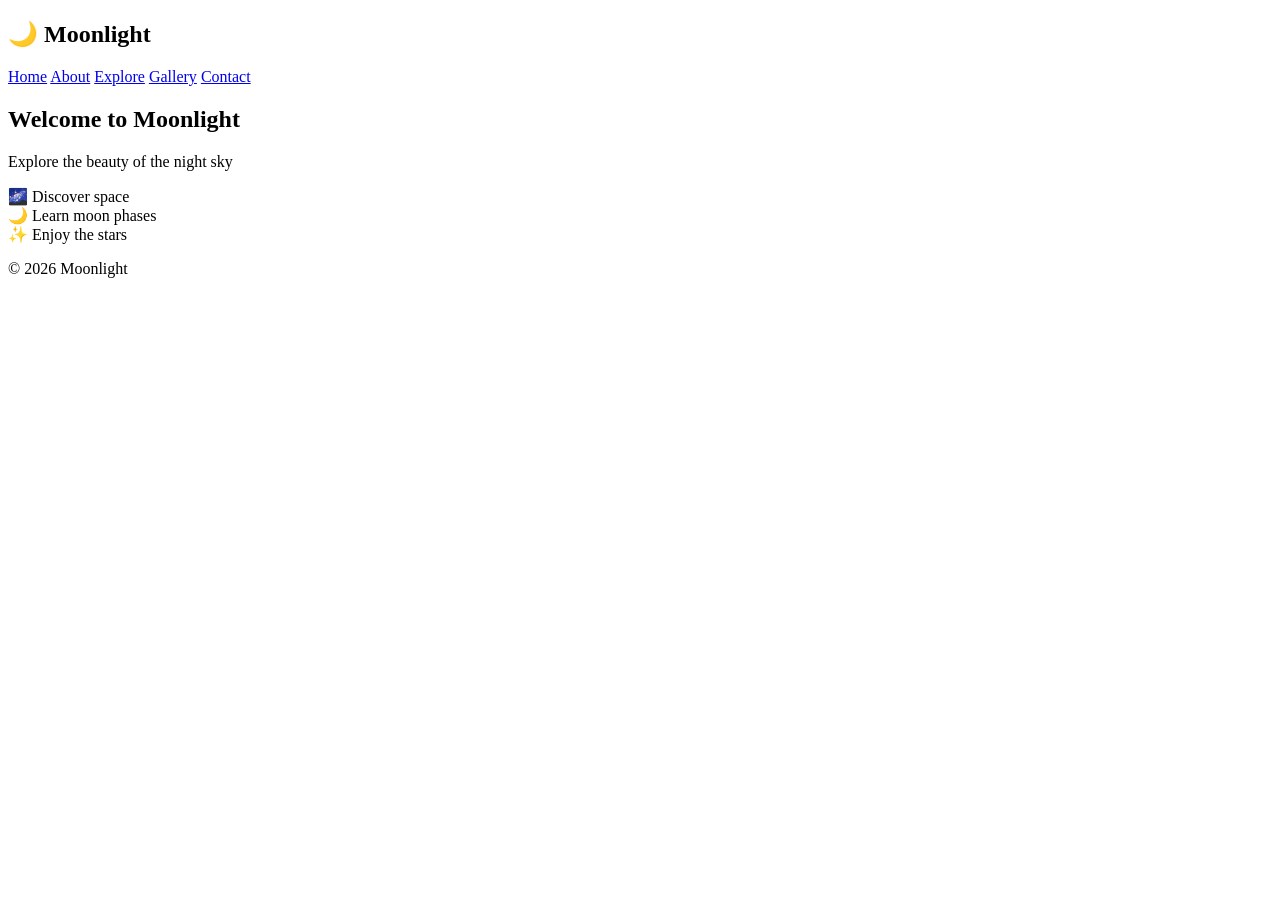
==== index.html @ 58a723bb "Update index.html" ====
<!DOCTYPE html>
<html lang="en">
<head>
  <meta charset="UTF-8">
  <meta name="viewport" content="width=device-width, initial-scale=1.0">
  <title>Moonlight Home</title>
  <link rel="stylesheet" href="css/styles.css">
</head>

<body>
<div class="stars"></div>

<nav>
  <h2>🌙 Moonlight</h2>
  <div>
    <a href="index.html">Home</a>
    <a href="about.html">About</a>
    <a href="explore.html">Explore</a>
    <a href="gallery.html">Gallery</a>
    <a href="contact.html">Contact</a>
  </div>
</nav>

<section class="hero">
  <h1>Welcome to Moonlight</h1>
  <p>Explore the beauty of the night sky</p>
  <div class="moon"></div>
</section>

<section class="card-section">
  <div class="card">🌌 Discover space</div>
  <div class="card">🌙 Learn moon phases</div>
  <div class="card">✨ Enjoy the stars</div>
</section>

<footer>
  <p>© 2026 Moonlight</p>
</footer>

</body>
</html>
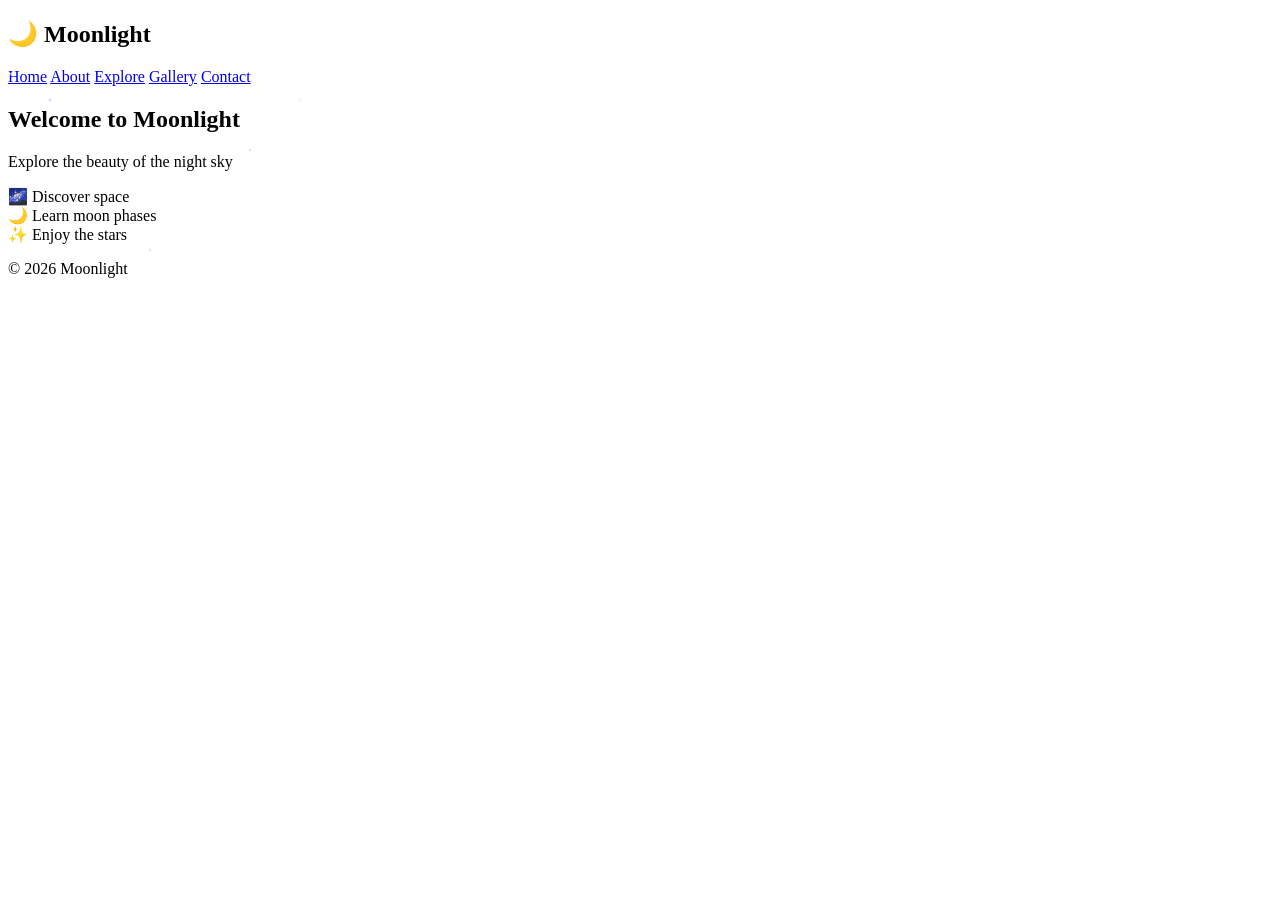
==== commit b7339e35: "Fix stylesheet link in index.html" ====
--- a/index.html
+++ b/index.html
@@ -4,11 +4,15 @@
   <meta charset="UTF-8">
   <meta name="viewport" content="width=device-width, initial-scale=1.0">
   <title>Moonlight Home</title>
-  <link rel="stylesheet" href="css/styles.css">
+
+  <!-- LINK TO CSS (IMPORTANT) -->
+ <link rel="stylesheet" href="style.css">
 </head>
 
 <body>
+
 <div class="stars"></div>
+<div class="shooting-star"></div>
 
 <nav>
   <h2>🌙 Moonlight</h2>
--- a/style.css
+++ b/style.css
@@ -0,0 +1,81 @@
+.stars, .stars::before, .stars::after {
+  content: "";
+  position: fixed;
+  top: 0;
+  left: 0;
+  width: 200%;
+  height: 200%;
+  background-repeat: repeat;
+  z-index: -1;
+}
+
+/* SMALL STARS */
+.stars {
+  background-image: radial-gradient(2px 2px at 20px 30px, white, transparent),
+                    radial-gradient(1px 1px at 100px 150px, white, transparent),
+                    radial-gradient(1.5px 1.5px at 200px 80px, white, transparent),
+                    radial-gradient(1px 1px at 300px 200px, white, transparent),
+                    radial-gradient(2px 2px at 400px 120px, white, transparent);
+  animation: moveStars 100s linear infinite;
+}
+
+/* MEDIUM STARS */
+.stars::before {
+  background-image: radial-gradient(2px 2px at 50px 100px, #aaaaff, transparent),
+                    radial-gradient(2px 2px at 150px 250px, #ccccff, transparent),
+                    radial-gradient(1.5px 1.5px at 250px 150px, #9999ff, transparent);
+  animation: moveStars 160s linear infinite;
+  opacity: 0.7;
+}
+
+/* BIG GLOW STARS */
+.stars::after {
+  background-image: radial-gradient(3px 3px at 100px 200px, white, transparent),
+                    radial-gradient(2.5px 2.5px at 300px 100px, #ddddff, transparent);
+  animation: moveStars 220s linear infinite;
+  opacity: 0.5;
+}
+
+/* MOVEMENT */
+@keyframes moveStars {
+  from {
+    transform: translateY(0);
+  }
+  to {
+    transform: translateY(-1000px);
+  }
+}
+@keyframes twinkle {
+  0%, 100% { opacity: 0.8; }
+  50% { opacity: 0.3; }
+}
+
+.stars, .stars::before, .stars::after {
+  animation:
+    moveStars linear infinite,
+    twinkle 5s ease-in-out infinite;
+}.shooting-star {
+  position: fixed;
+  top: 50px;
+  left: -100px;
+  width: 120px;
+  height: 2px;
+  background: linear-gradient(white, transparent);
+  opacity: 0.8;
+  transform: rotate(25deg);
+  animation: shoot 6s linear infinite;
+}
+
+@keyframes shoot {
+  0% {
+    transform: translateX(0) translateY(0) rotate(25deg);
+    opacity: 0;
+  }
+  10% {
+    opacity: 1;
+  }
+  100% {
+    transform: translateX(1200px) translateY(300px) rotate(25deg);
+    opacity: 0;
+  }
+}
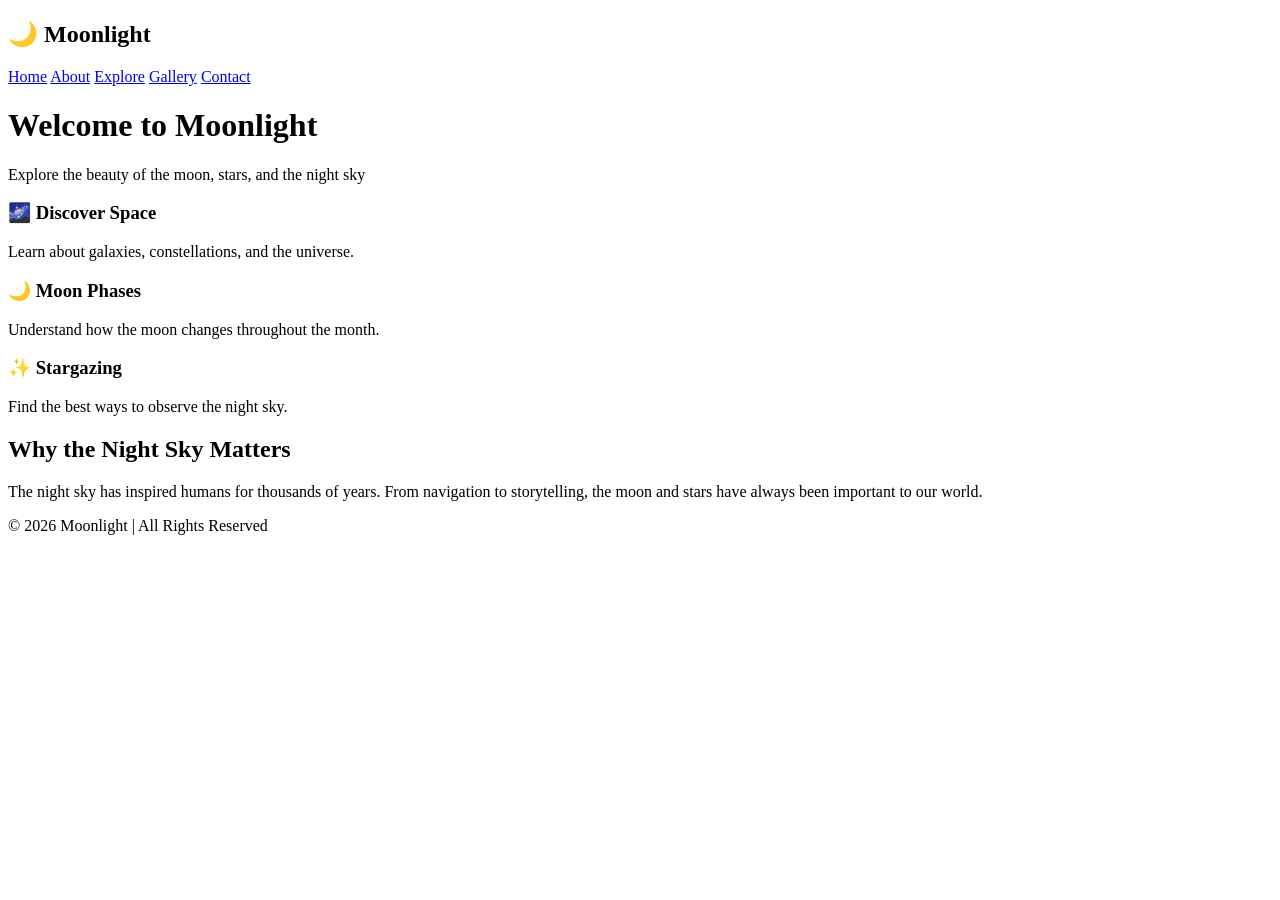
==== commit 7e1bb0ca: "Update index.html for improved content and structure" ====
--- a/index.html
+++ b/index.html
@@ -2,21 +2,27 @@
 <html lang="en">
 <head>
   <meta charset="UTF-8">
+
+  <!-- REQUIRED FOR RESPONSIVENESS -->
   <meta name="viewport" content="width=device-width, initial-scale=1.0">
-  <title>Moonlight Home</title>
 
-  <!-- LINK TO CSS (IMPORTANT) -->
- <link rel="stylesheet" href="style.css">
+  <title>Moonlight | Home</title>
+
+  <!-- LINK TO CSS -->
+  <link rel="stylesheet" href="css/styles20.css">
 </head>
 
 <body>
 
+<!-- BACKGROUND -->
 <div class="stars"></div>
 <div class="shooting-star"></div>
 
+<!-- NAVIGATION -->
 <nav>
   <h2>🌙 Moonlight</h2>
-  <div>
+
+  <div class="nav-links">
     <a href="index.html">Home</a>
     <a href="about.html">About</a>
     <a href="explore.html">Explore</a>
@@ -25,20 +31,46 @@
   </div>
 </nav>
 
-<section class="hero">
+<!-- HERO SECTION -->
+<header class="hero">
+  <div class="moon"></div>
+
   <h1>Welcome to Moonlight</h1>
-  <p>Explore the beauty of the night sky</p>
-  <div class="moon"></div>
+  <p>Explore the beauty of the moon, stars, and the night sky</p>
+</header>
+
+<!-- FEATURES -->
+<section class="card-section">
+
+  <div class="card">
+    <h3>🌌 Discover Space</h3>
+    <p>Learn about galaxies, constellations, and the universe.</p>
+  </div>
+
+  <div class="card">
+    <h3>🌙 Moon Phases</h3>
+    <p>Understand how the moon changes throughout the month.</p>
+  </div>
+
+  <div class="card">
+    <h3>✨ Stargazing</h3>
+    <p>Find the best ways to observe the night sky.</p>
+  </div>
+
 </section>
 
-<section class="card-section">
-  <div class="card">🌌 Discover space</div>
-  <div class="card">🌙 Learn moon phases</div>
-  <div class="card">✨ Enjoy the stars</div>
+<!-- EXTRA SECTION (helps your grade) -->
+<section class="page-content">
+  <h2>Why the Night Sky Matters</h2>
+  <p>
+    The night sky has inspired humans for thousands of years. From navigation
+    to storytelling, the moon and stars have always been important to our world.
+  </p>
 </section>
 
+<!-- FOOTER -->
 <footer>
-  <p>© 2026 Moonlight</p>
+  <p>© 2026 Moonlight | All Rights Reserved</p>
 </footer>
 
 </body>
